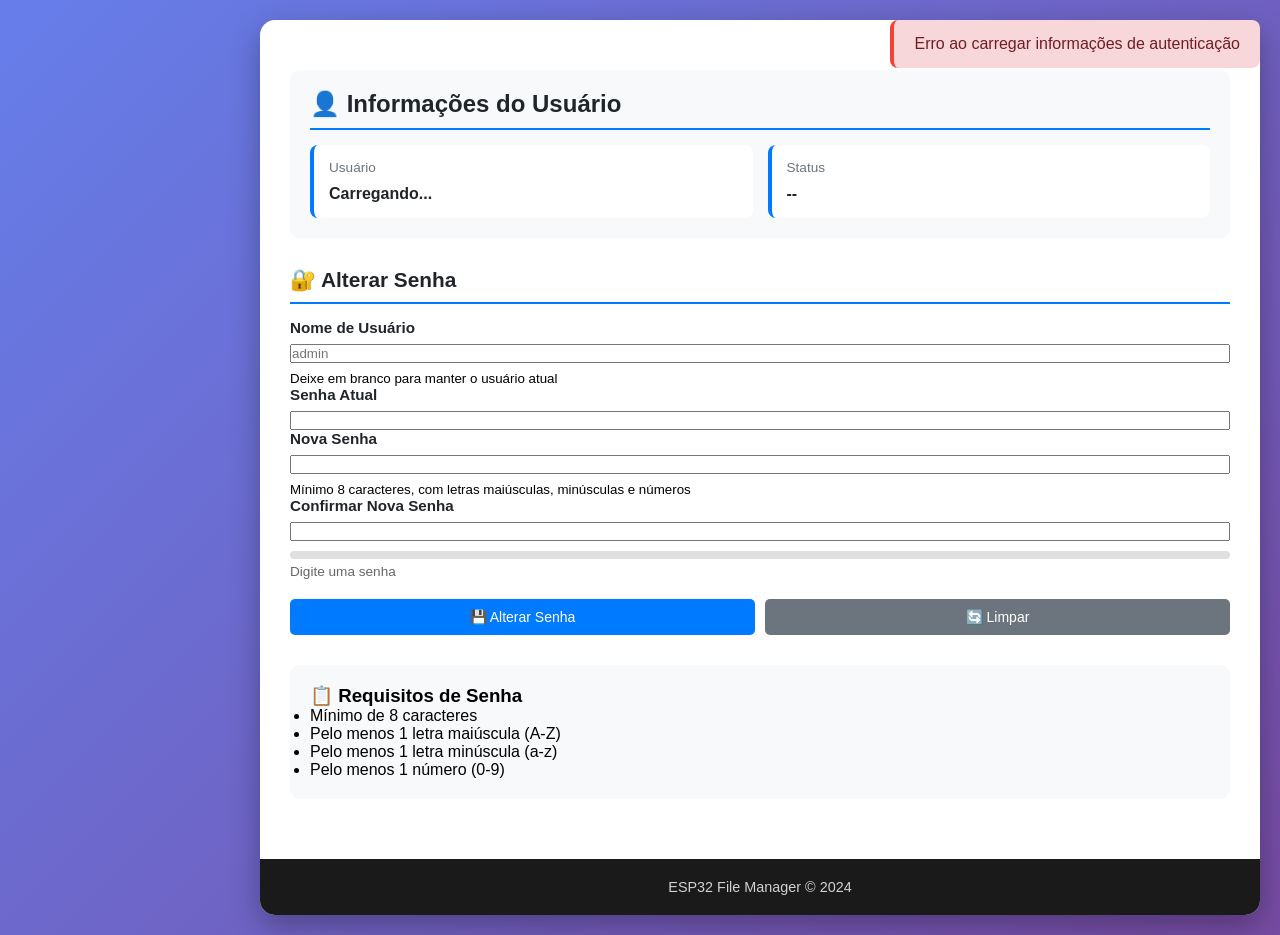
==== data/web/auth.html @ 89ac73bf "add auth_manager, raii_guards, compress_web_files script, update web files compression, remove SHT20" ====
<!DOCTYPE html>
<html lang="pt-BR">
<head>
    <meta charset="UTF-8">
    <meta name="viewport" content="width=device-width, initial-scale=1.0">
    <title>Autenticação - ESP32</title>
    <link rel="stylesheet" href="unified.css">
</head>
<body>
    <div class="container">
        <div id="header-placeholder"></div>

        <main>
            <!-- Alert for first login -->
            <div id="first-login-alert" class="alert alert-warning" style="display: none;">
                <strong>⚠️ Primeiro Acesso Detectado!</strong>
                <p>Por segurança, você deve alterar a senha padrão antes de continuar usando o sistema.</p>
            </div>

            <!-- Current User Info -->
            <section class="info-section">
                <h2>👤 Informações do Usuário</h2>
                <div class="info-grid">
                    <div class="info-item">
                        <span class="info-label">Usuário</span>
                        <span class="info-value" id="current-username">Carregando...</span>
                    </div>
                    <div class="info-item">
                        <span class="info-label">Status</span>
                        <span class="info-value" id="auth-status">--</span>
                    </div>
                </div>
            </section>

            <!-- Change Password Section -->
            <section>
                <h2>🔐 Alterar Senha</h2>
                <form id="change-password-form" onsubmit="changePassword(event)">
                    <div class="form-group">
                        <label for="username">Nome de Usuário</label>
                        <input type="text" id="username" name="username" placeholder="admin" required>
                        <small>Deixe em branco para manter o usuário atual</small>
                    </div>

                    <div class="form-group">
                        <label for="current-password">Senha Atual</label>
                        <input type="password" id="current-password" name="current_password" required>
                    </div>

                    <div class="form-group">
                        <label for="new-password">Nova Senha</label>
                        <input type="password" id="new-password" name="new_password" required>
                        <small>Mínimo 8 caracteres, com letras maiúsculas, minúsculas e números</small>
                    </div>

                    <div class="form-group">
                        <label for="confirm-password">Confirmar Nova Senha</label>
                        <input type="password" id="confirm-password" name="confirm_password" required>
                    </div>

                    <div class="password-strength">
                        <div class="password-strength-bar">
                            <div id="strength-bar" class="strength-level"></div>
                        </div>
                        <small id="strength-text">Digite uma senha</small>
                    </div>

                    <div class="form-actions">
                        <button type="submit" class="btn btn-primary">💾 Alterar Senha</button>
                        <button type="button" class="btn btn-secondary" onclick="resetForm()">🔄 Limpar</button>
                    </div>
                </form>
            </section>

            <!-- Password Requirements -->
            <section class="info-section">
                <h3>📋 Requisitos de Senha</h3>
                <ul>
                    <li>Mínimo de 8 caracteres</li>
                    <li>Pelo menos 1 letra maiúscula (A-Z)</li>
                    <li>Pelo menos 1 letra minúscula (a-z)</li>
                    <li>Pelo menos 1 número (0-9)</li>
                </ul>
            </section>
        </main>

        <footer>
            <p>ESP32 File Manager &copy; 2024</p>
        </footer>
    </div>

    <script src="header.js"></script>
    <script src="auth.js"></script>
    <script src="app.js"></script>
</body>
</html>
---- data/web/unified.css ----
:root{--primary:#007bff;--primary-dark:#0056b3;--success:#28a745;--danger:#dc3545;--warning:#ffc107;--dark-bg:#1a1a1a;--light-bg:#f8f9fa;--border:#dee2e6;--text-dark:#212529;--text-light:#6c757d;--shadow:0 2px 8px rgba(0,0,0,.1)}*{margin:0;padding:0;box-sizing:border-box}body{font-family:'Segoe UI',Tahoma,Geneva,Verdana,sans-serif;background:linear-gradient(135deg,#667eea 0%,#764ba2 100%);min-height:100vh;padding:20px}.container{max-width:1200px;margin:0 auto;background:#fff;border-radius:15px;box-shadow:0 10px 30px rgba(0,0,0,.3);overflow:hidden}header{background:linear-gradient(135deg,var(--primary),var(--primary-dark));color:#fff;padding:20px 30px;display:flex;justify-content:space-between;align-items:center}header h1,h1{font-size:1.8em;margin:0}h2{color:var(--text-dark);margin-bottom:15px;font-size:1.3em;border-bottom:2px solid var(--primary);padding-bottom:10px}.header-right,.header-nav{display:flex;gap:15px;align-items:center}.status-bar,.status-indicator{display:flex;align-items:center;gap:10px;background:rgba(255,255,255,.1);padding:8px 15px;border-radius:20px;font-size:.9em}.status-item{display:flex;align-items:center;gap:8px}.status-dot{width:10px;height:10px;border-radius:50%;background:var(--danger);animation:pulse 2s infinite}.status-dot.connected,.status-dot.healthy{background:var(--success);animation:none}.status-dot.degraded{background:var(--warning)}.status-dot.uploading{background:var(--warning);animation:pulse 1.5s infinite}@keyframes pulse{0%,100%{opacity:1}50%{opacity:.5}}.filemanager-btn,.back-btn,.nav-btn{background:rgba(255,255,255,.2);color:#fff;border:2px solid #fff;padding:10px 20px;border-radius:5px;cursor:pointer;text-decoration:none;transition:all .3s;white-space:nowrap;font-size:14px;font-weight:500}.filemanager-btn:hover,.back-btn:hover,.nav-btn:hover{background:#fff;color:var(--primary)}main{padding:30px}section{margin-bottom:30px}.toolbar{background:var(--light-bg);padding:20px 30px;border-bottom:1px solid var(--border);display:flex;gap:10px;flex-wrap:wrap}.btn{padding:10px 20px;border:none;border-radius:5px;cursor:pointer;font-size:14px;transition:all .3s;display:inline-block;text-decoration:none;color:#fff}.btn-primary{background:var(--primary)}.btn-primary:hover{background:var(--primary-dark)}.btn-danger{background:var(--danger)}.btn-danger:hover{background:#c82333}.btn-success{background:var(--success)}.btn-success:hover{background:#218838}.btn-secondary{background:#6c757d;color:#fff}.btn-secondary:hover{background:#5a6268}.btn-warning{background:var(--warning);color:var(--text-dark)}.path{background:#fff;padding:15px;margin:20px 30px;border-radius:5px;border:1px solid var(--border);font-family:monospace}.file-list{padding:0 30px 30px;list-style:none}.file-item{display:flex;align-items:center;padding:15px;border-bottom:1px solid var(--border);cursor:pointer;transition:background .2s}.file-item:hover{background:var(--light-bg)}.file-icon{font-size:24px;margin-right:15px;width:30px}.file-info{flex:1}.file-name{font-weight:500;color:var(--text-dark)}.file-size{font-size:12px;color:var(--text-light)}.file-actions{display:flex;gap:10px}.action-btn{padding:5px 10px;border:none;border-radius:3px;cursor:pointer;font-size:12px}.upload-zone{margin:20px 30px;padding:40px;border:2px dashed var(--primary);border-radius:10px;text-align:center;background:var(--light-bg);cursor:pointer;transition:all .3s}.upload-zone:hover{background:#e9ecef;border-color:var(--primary-dark)}.upload-zone.dragging,.upload-zone.drag-over{background:#cfe2ff;border-color:var(--primary)}.upload-zone.uploading{border-color:var(--warning);background:#fff3e0;cursor:not-allowed;opacity:.7}.upload-icon{font-size:4em;margin-bottom:20px;opacity:.7}.upload-text{font-size:1.2em;color:var(--text-dark);margin-bottom:10px;font-weight:500}.upload-hint{font-size:.9em;color:var(--text-light)}#fileInput{display:none}.progress{height:20px;background:#e9ecef;border-radius:10px;overflow:hidden;margin:20px 30px;display:none}.progress-bar{width:100%;height:100%;background:linear-gradient(90deg,var(--primary),var(--primary-dark));transition:width .3s;display:flex;align-items:center;justify-content:center;color:#fff;font-size:12px}.progress-section{margin-bottom:30px}.progress-container{background:#fff;border:1px solid var(--border);border-radius:12px;padding:30px;box-shadow:var(--shadow)}.progress-container h3{color:var(--text-dark);margin-bottom:20px;font-size:1.3em}.progress-fill{height:100%;background:linear-gradient(90deg,var(--primary),#4dabf7);border-radius:20px;transition:width .3s ease;position:relative}.progress-text{color:#fff;font-weight:bold;font-size:1em;position:absolute;left:50%;transform:translateX(-50%)}.status-message{text-align:center;font-size:1.1em;color:var(--text-dark);font-weight:500}.modal{display:none;position:fixed;z-index:1000;left:0;top:0;width:100%;height:100%;background-color:rgba(0,0,0,.5);align-items:center;justify-content:center}.modal-content{background-color:#fff;width:90%;max-width:900px;max-height:90vh;border-radius:10px;box-shadow:0 10px 30px rgba(0,0,0,.5);display:flex;flex-direction:column}.modal-header{background:linear-gradient(135deg,var(--success),#218838);color:#fff;padding:20px 30px;border-radius:10px 10px 0 0;display:flex;justify-content:space-between;align-items:center}.modal-header h2{margin:0;font-size:1.5em}.close-btn{font-size:28px;font-weight:bold;color:#fff;cursor:pointer;transition:color .3s;line-height:1}.close-btn:hover{color:#ddd}.modal-body{padding:20px 30px;flex:1;overflow:auto}#fileEditor{width:100%;min-height:400px;max-height:60vh;font-family:'Courier New',Courier,monospace;font-size:14px;padding:15px;border:1px solid var(--border);border-radius:5px;resize:vertical;line-height:1.5}#fileEditor:focus{outline:2px solid var(--success);border-color:var(--success)}.modal-footer{background:var(--light-bg);padding:15px 30px;border-radius:0 0 10px 10px;display:flex;justify-content:flex-end;gap:10px;border-top:1px solid var(--border)}.status-section{margin-bottom:20px}.status-card{background:linear-gradient(135deg,var(--primary),var(--primary-dark));color:#fff;padding:18px;border-radius:10px;display:flex;align-items:center;gap:15px;box-shadow:var(--shadow);position:relative}.status-card.healthy{background:linear-gradient(135deg,var(--success),#1e7e34)}.status-card.degraded{background:linear-gradient(135deg,var(--warning),#e0a800)}.status-icon{font-size:2.5em;opacity:.9}.status-info{flex:1}.status-info h2{color:#fff;border:none;margin:0 0 6px 0;padding:0;font-size:1.1em}.status-value{font-size:1.3em;font-weight:bold;margin-bottom:3px}.uptime{font-size:.9em;opacity:.9}.refresh-btn{cursor:pointer;padding:10px;background:rgba(255,255,255,.2);border-radius:50%;transition:all .3s;display:flex;align-items:center;justify-content:center}.refresh-btn:hover{background:rgba(255,255,255,.3);transform:rotate(180deg)}.refresh-icon{font-size:1.5em}.cards-grid{display:grid;grid-template-columns:repeat(auto-fit,minmax(220px,1fr));gap:12px}.metric-card{background:#fff;padding:15px;border-radius:8px;box-shadow:var(--shadow);border:1px solid var(--border)}.metric-card.wide{grid-column:span 2}.metric-card h3{color:var(--text-dark);font-size:.95em;margin-bottom:10px;font-weight:600}.metric-value{font-size:1.8em;font-weight:bold;color:var(--primary);margin-bottom:10px}.progress-fill.warning{background:linear-gradient(90deg,var(--warning),#e0a800)}.progress-fill.danger{background:linear-gradient(90deg,var(--danger),#c82333)}.metric-details{display:grid;grid-template-columns:repeat(auto-fit,minmax(100px,1fr));gap:8px;font-size:.8em;color:var(--text-light)}.metric-details strong{color:var(--text-dark);font-weight:600}.info-card{background:#fff;padding:12px;border-radius:8px;box-shadow:var(--shadow);border:1px solid var(--border);display:flex;align-items:center;gap:10px;transition:transform .2s}.info-card:hover{transform:translateY(-2px);box-shadow:0 4px 12px rgba(0,0,0,.15)}.info-icon{font-size:1.8em;opacity:.8}.info-content{flex:1;display:flex;flex-direction:column;gap:3px}.controls-section{margin-top:20px}.control-card{background:var(--light-bg);padding:15px;border-radius:8px;border:1px solid var(--border)}.toggle-container{display:flex;align-items:center;gap:15px}.toggle-label{font-weight:600;color:var(--text-dark);font-size:.95em}.toggle-info{color:var(--text-light);font-size:.85em}.toggle-switch{display:flex;align-items:center}.toggle-switch input[type="checkbox"]{display:none}.toggle-switch label{position:relative;display:inline-block;width:50px;height:26px;cursor:pointer}.slider{position:absolute;top:0;left:0;right:0;bottom:0;background:var(--border);border-radius:26px;transition:.3s}.slider::before{content:'';position:absolute;height:18px;width:18px;left:4px;bottom:4px;background:#fff;border-radius:50%;transition:.3s}input:checked+label .slider{background:var(--success)}input:checked+label .slider::before{transform:translateX(24px)}.warning-section{margin-bottom:30px}.warning-card{background:#fff3cd;border:2px solid var(--warning);border-radius:10px;padding:20px;display:flex;gap:20px;align-items:flex-start}.warning-icon{font-size:3em;line-height:1}.warning-content h3{color:var(--text-dark);margin-bottom:10px;font-size:1.2em}.warning-content p{color:var(--text-dark);margin-bottom:10px}.warning-content ul{margin-left:20px;color:var(--text-dark)}.warning-content li{margin-bottom:5px}.error-section{margin-bottom:30px}.error-banner{display:flex;align-items:center;gap:15px;padding:20px;border-radius:10px;position:relative;animation:slideIn .3s}.error-banner.critical{background:#f8d7da;border:2px solid var(--danger);color:#721c24}.error-banner.warning{background:#fff3cd;border:2px solid var(--warning);color:#856404}@keyframes slideIn{from{opacity:0;transform:translateY(-20px)}to{opacity:1;transform:translateY(0)}}.error-icon{font-size:2em}.error-message{flex:1;font-size:1em;font-weight:500}.error-close{background:none;border:none;font-size:2em;cursor:pointer;color:inherit;opacity:.6;transition:opacity .2s;padding:0 10px}.error-close:hover{opacity:1}.success-section{margin-bottom:30px}.success-card{background:linear-gradient(135deg,var(--success),#1e7e34);color:#fff;border-radius:12px;padding:30px;display:flex;gap:25px;align-items:center;box-shadow:var(--shadow)}.success-icon{font-size:4em}.success-content h3{color:#fff;margin-bottom:10px;font-size:1.5em}.success-content p{color:#fff;margin-bottom:10px;font-size:1.1em}.reconnect-info{font-size:1em;opacity:.9}.info-section{background:var(--light-bg);padding:20px;border-radius:10px;margin-top:20px}.info-section h2{color:var(--text-dark);margin-bottom:15px;font-size:1.5em}.info-grid{display:grid;grid-template-columns:repeat(auto-fit,minmax(150px,1fr));gap:15px}.info-item{background:#fff;padding:15px;border-radius:8px;border-left:4px solid var(--primary);display:flex;flex-direction:column;gap:5px}.info-label{display:block;font-size:.85em;color:var(--text-light);margin-bottom:5px;font-weight:500}.info-value{display:block;font-size:1em;color:var(--text-dark);font-weight:600}footer{background:var(--dark-bg);color:#fff;text-align:center;padding:20px;font-size:.9em}footer p{opacity:.8}#last-update{font-weight:600;color:var(--warning)}.welcome-section{margin-bottom:30px}.welcome-card{background:linear-gradient(135deg,#f5f7fa 0%,#c3cfe2 100%);padding:30px;border-radius:10px;text-align:center}.welcome-card h2{color:var(--text-dark);margin-bottom:10px}.welcome-card p{color:var(--text-light);margin-bottom:25px}.features-grid{display:grid;grid-template-columns:repeat(auto-fit,minmax(250px,1fr));gap:20px;margin-top:25px}.feature-card{background:#fff;padding:25px;border-radius:10px;box-shadow:0 4px 6px rgba(0,0,0,.1);transition:all .3s;text-align:center}.feature-card:hover{transform:translateY(-5px);box-shadow:0 8px 15px rgba(0,0,0,.2)}.feature-icon{font-size:3em;margin-bottom:15px}.feature-card h3{color:var(--text-dark);margin-bottom:10px;font-size:1.2em}.feature-card p{color:var(--text-light);font-size:.9em;margin-bottom:15px}.feature-link{display:inline-block;color:var(--primary);text-decoration:none;font-weight:600;transition:all .3s}.feature-link:hover{color:var(--primary-dark);transform:translateX(5px)}.networks-list{margin-top:20px}.networks-grid{display:grid;grid-template-columns:repeat(auto-fill,minmax(300px,1fr));gap:15px}.network-card{background:#fff;border:2px solid var(--border);border-radius:8px;padding:15px;cursor:pointer;transition:all .3s}.network-card:hover{border-color:var(--primary);transform:translateY(-2px);box-shadow:0 4px 12px rgba(0,0,0,.15)}.network-header{display:flex;justify-content:space-between;align-items:center;margin-bottom:10px}.network-name{display:flex;align-items:center;gap:8px;font-size:1.1em}.network-icon{font-size:1.2em}.network-signal{display:flex;align-items:center;gap:5px;font-size:.9em}.network-signal.excellent{color:var(--success)}.network-signal.good{color:#28a745}.network-signal.fair{color:var(--warning)}.network-signal.weak{color:var(--danger)}.signal-icon{font-size:1.2em}.signal-text{font-weight:600}.network-details{display:flex;gap:15px;font-size:.85em;color:var(--text-light);padding-top:8px;border-top:1px solid var(--border)}.network-detail{display:flex;align-items:center}.wifi-connect-form{display:flex;flex-direction:column;gap:20px}.form-group{display:flex;flex-direction:column;gap:8px}.form-group label{font-weight:600;color:var(--text-dark);font-size:.95em}.form-input{padding:10px 12px;border:1px solid var(--border);border-radius:5px;font-size:1em;font-family:inherit}.form-input:focus{outline:2px solid var(--primary);border-color:var(--primary)}.form-input:read-only{background:var(--light-bg);cursor:not-allowed}.password-input-group{display:flex;gap:8px}.password-input-group .form-input{flex:1}.btn-toggle-password{background:var(--light-bg);border:1px solid var(--border);border-radius:5px;padding:10px 15px;cursor:pointer;font-size:1.2em;transition:all .3s}.btn-toggle-password:hover{background:var(--border)}.info-box{background:#e3f2fd;border:1px solid #2196f3;border-radius:5px;padding:15px}.info-box p{margin-bottom:8px;color:var(--text-dark);font-weight:600}.info-box ul{margin-left:20px;color:var(--text-dark)}.info-box li{margin-bottom:5px}/* Sidebar Styles */
.sidebar {
    position: fixed;
    left: 0;
    top: 0;
    height: 100vh;
    width: 260px;
    background: linear-gradient(180deg, #2c3e50 0%, #34495e 100%);
    box-shadow: 2px 0 10px rgba(0, 0, 0, 0.3);
    z-index: 1000;
    transition: transform 0.3s ease;
    overflow-y: auto;
}

.sidebar-header {
    background: rgba(0, 0, 0, 0.2);
    padding: 20px;
    display: flex;
    justify-content: space-between;
    align-items: center;
    border-bottom: 1px solid rgba(255, 255, 255, 0.1);
}

.sidebar-header h2 {
    color: #fff;
    font-size: 1.4em;
    margin: 0;
    border: none;
    padding: 0;
}

.sidebar-close {
    display: none;
    background: transparent;
    border: none;
    color: #fff;
    font-size: 2em;
    cursor: pointer;
    line-height: 1;
    padding: 0;
    width: 30px;
    height: 30px;
    transition: transform 0.2s;
}

.sidebar-close:hover {
    transform: rotate(90deg);
}

.sidebar-menu {
    list-style: none;
    padding: 10px 0;
    margin: 0;
}

.sidebar-menu li {
    margin: 0;
}

.sidebar-link {
    display: flex;
    align-items: center;
    gap: 15px;
    padding: 15px 20px;
    color: #ecf0f1;
    text-decoration: none;
    transition: all 0.3s;
    border-left: 4px solid transparent;
}

.sidebar-link:hover {
    background: rgba(255, 255, 255, 0.1);
    border-left-color: var(--primary);
    padding-left: 25px;
}

.sidebar-link.active {
    background: rgba(0, 123, 255, 0.2);
    border-left-color: var(--primary);
    font-weight: 600;
}

.link-icon {
    font-size: 1.5em;
    width: 30px;
    text-align: center;
}

.link-text {
    font-size: 1em;
}

.sidebar-toggle {
    display: none;
    background: transparent;
    border: none;
    color: #fff;
    font-size: 1.8em;
    cursor: pointer;
    padding: 5px 10px;
    line-height: 1;
    transition: transform 0.2s;
}

.sidebar-toggle:hover {
    transform: scale(1.1);
}

.sidebar-overlay {
    display: none;
    position: fixed;
    top: 0;
    left: 0;
    width: 100%;
    height: 100%;
    background: rgba(0, 0, 0, 0.5);
    z-index: 999;
}

/* Adjust container for sidebar */
body {
    padding-left: 260px;
}

.container {
    margin-left: 0;
}

/* Mobile Responsive */
@media (max-width: 768px) {
    body {
        padding: 10px;
        padding-left: 10px;
    }

    .container {
        border-radius: 0;
    }

    .sidebar {
        transform: translateX(-100%);
    }

    .sidebar.open {
        transform: translateX(0);
    }

    .sidebar-overlay.show {
        display: block;
    }

    .sidebar-toggle {
        display: block;
    }

    .sidebar-close {
        display: block;
    }

    header {
        flex-direction: row;
        gap: 15px;
        align-items: center;
    }

    header h1, h1 {
        font-size: 1.5em;
        flex: 1;
    }

    .header-right, .header-nav {
        width: auto;
        justify-content: flex-end;
    }

    .filemanager-btn, .back-btn, .nav-btn {
        padding: 8px 12px;
        font-size: 12px;
    }

    main {
        padding: 15px;
    }

    .status-card {
        flex-direction: column;
        text-align: center;
    }

    .status-icon {
        font-size: 3em;
    }

    .cards-grid {
        grid-template-columns: 1fr;
    }

    .metric-card.wide {
        grid-column: span 1;
    }

    .metric-value {
        font-size: 2em;
    }

    .toggle-container {
        flex-direction: column;
        align-items: flex-start;
        gap: 15px;
    }

    .features-grid, .info-grid {
        grid-template-columns: 1fr;
    }

    .upload-zone {
        padding: 40px 20px;
    }

    .upload-icon {
        font-size: 3em;
    }

    .upload-text {
        font-size: 1em;
    }

    .warning-card, .success-card {
        flex-direction: column;
        gap: 15px;
    }

    .warning-icon {
        font-size: 2.5em;
    }

    .success-icon {
        font-size: 3em;
    }

    .progress-bar {
        height: 35px;
    }

    .networks-grid {
        grid-template-columns: 1fr;
    }
}

/* Authentication Page Styles */
.alert {
    padding: 15px 20px;
    margin-bottom: 20px;
    border-radius: 8px;
    border-left: 4px solid;
}

.alert-warning {
    background-color: #fff3cd;
    border-left-color: #ff9800;
    color: #856404;
}

.alert-success {
    background-color: #d4edda;
    border-left-color: #4caf50;
    color: #155724;
}

.alert-error {
    background-color: #f8d7da;
    border-left-color: #f44336;
    color: #721c24;
}

.password-strength {
    margin-top: 10px;
}

.password-strength-bar {
    width: 100%;
    height: 8px;
    background-color: #e0e0e0;
    border-radius: 4px;
    overflow: hidden;
    margin-bottom: 5px;
}

.strength-level {
    height: 100%;
    transition: width 0.3s ease, background-color 0.3s ease;
    border-radius: 4px;
}

.strength-level.weak {
    background-color: #f44336;
}

.strength-level.medium {
    background-color: #ff9800;
}

.strength-level.good {
    background-color: #2196f3;
}

.strength-level.strong {
    background-color: #4caf50;
}

#strength-text {
    display: block;
    font-size: 0.85em;
    color: #666;
    margin-top: 5px;
}

.form-actions {
    display: flex;
    gap: 10px;
    margin-top: 20px;
}

.form-actions button {
    flex: 1;
}

@keyframes slideIn {
    from {
        transform: translateX(100%);
        opacity: 0;
    }
    to {
        transform: translateX(0);
        opacity: 1;
    }
}

@keyframes slideOut {
    from {
        transform: translateX(0);
        opacity: 1;
    }
    to {
        transform: translateX(100%);
        opacity: 0;
    }
}
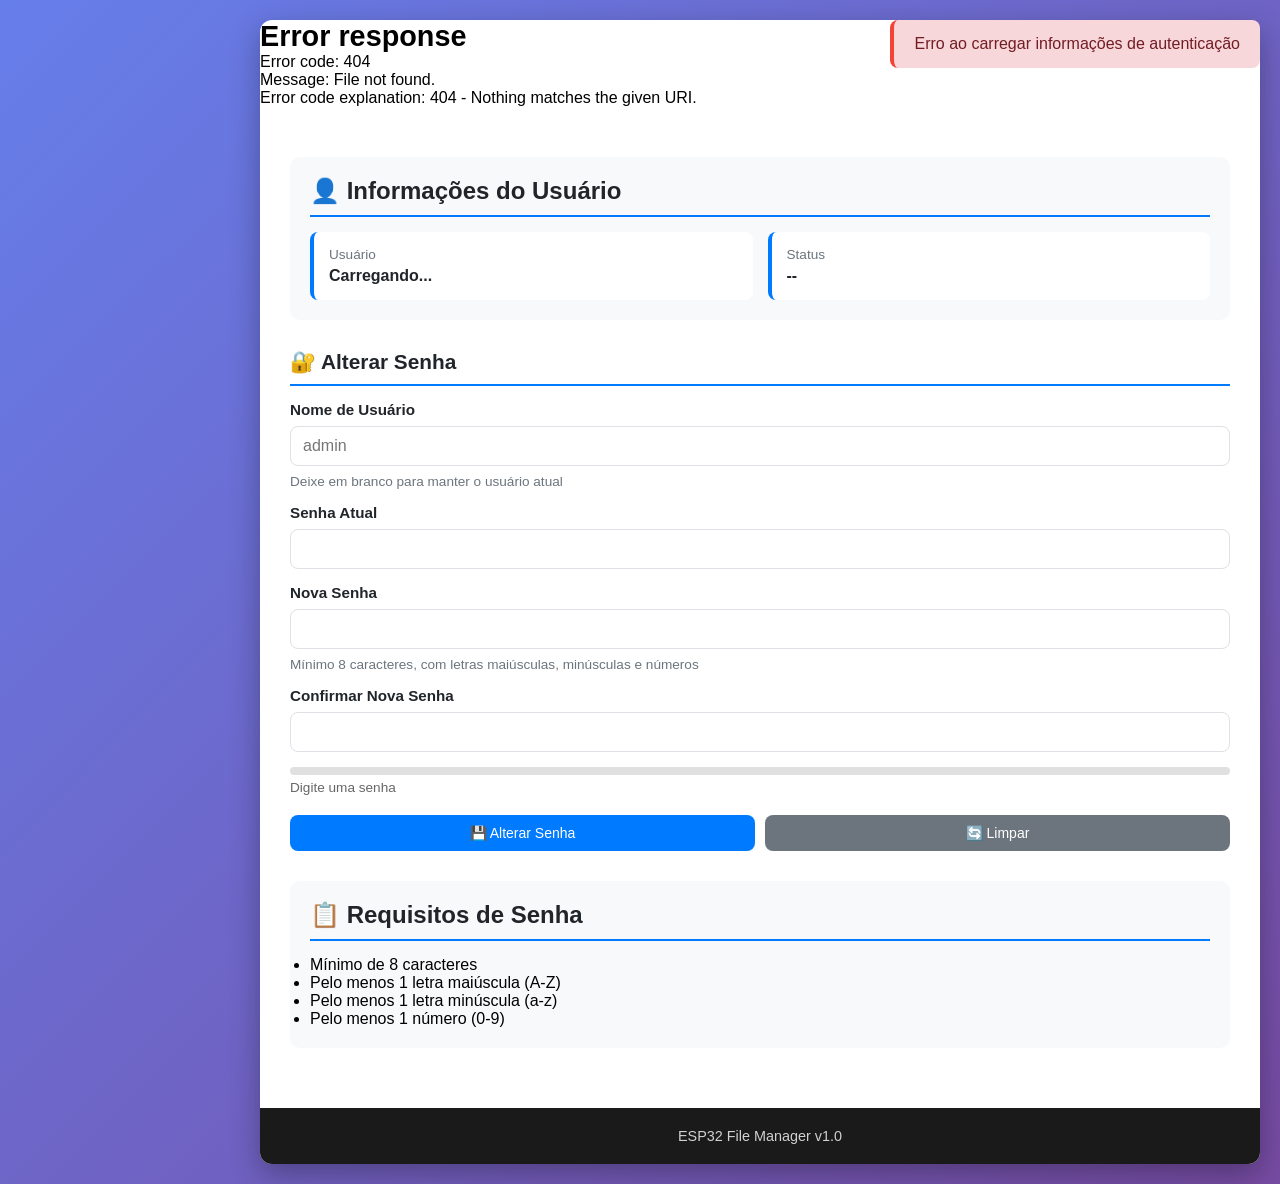
==== commit 06203795: "refatorado estilo da interface web" ====
--- a/data/web/auth.html
+++ b/data/web/auth.html
@@ -74,7 +74,7 @@
 
             <!-- Password Requirements -->
             <section class="info-section">
-                <h3>📋 Requisitos de Senha</h3>
+                <h2>📋 Requisitos de Senha</h2>
                 <ul>
                     <li>Mínimo de 8 caracteres</li>
                     <li>Pelo menos 1 letra maiúscula (A-Z)</li>
@@ -84,13 +84,14 @@
             </section>
         </main>
 
-        <footer>
-            <p>ESP32 File Manager &copy; 2024</p>
-        </footer>
+        <div id="footer-placeholder"></div>
     </div>
 
     <script src="header.js"></script>
+    <script>
+        loadHeader('🔐 Autenticação');
+    </script>
     <script src="auth.js"></script>
-    <script src="app.js"></script>
+    <script src="footer.js"></script>
 </body>
 </html>
--- a/data/web/unified.css
+++ b/data/web/unified.css
@@ -1,4 +1,144 @@
-:root{--primary:#007bff;--primary-dark:#0056b3;--success:#28a745;--danger:#dc3545;--warning:#ffc107;--dark-bg:#1a1a1a;--light-bg:#f8f9fa;--border:#dee2e6;--text-dark:#212529;--text-light:#6c757d;--shadow:0 2px 8px rgba(0,0,0,.1)}*{margin:0;padding:0;box-sizing:border-box}body{font-family:'Segoe UI',Tahoma,Geneva,Verdana,sans-serif;background:linear-gradient(135deg,#667eea 0%,#764ba2 100%);min-height:100vh;padding:20px}.container{max-width:1200px;margin:0 auto;background:#fff;border-radius:15px;box-shadow:0 10px 30px rgba(0,0,0,.3);overflow:hidden}header{background:linear-gradient(135deg,var(--primary),var(--primary-dark));color:#fff;padding:20px 30px;display:flex;justify-content:space-between;align-items:center}header h1,h1{font-size:1.8em;margin:0}h2{color:var(--text-dark);margin-bottom:15px;font-size:1.3em;border-bottom:2px solid var(--primary);padding-bottom:10px}.header-right,.header-nav{display:flex;gap:15px;align-items:center}.status-bar,.status-indicator{display:flex;align-items:center;gap:10px;background:rgba(255,255,255,.1);padding:8px 15px;border-radius:20px;font-size:.9em}.status-item{display:flex;align-items:center;gap:8px}.status-dot{width:10px;height:10px;border-radius:50%;background:var(--danger);animation:pulse 2s infinite}.status-dot.connected,.status-dot.healthy{background:var(--success);animation:none}.status-dot.degraded{background:var(--warning)}.status-dot.uploading{background:var(--warning);animation:pulse 1.5s infinite}@keyframes pulse{0%,100%{opacity:1}50%{opacity:.5}}.filemanager-btn,.back-btn,.nav-btn{background:rgba(255,255,255,.2);color:#fff;border:2px solid #fff;padding:10px 20px;border-radius:5px;cursor:pointer;text-decoration:none;transition:all .3s;white-space:nowrap;font-size:14px;font-weight:500}.filemanager-btn:hover,.back-btn:hover,.nav-btn:hover{background:#fff;color:var(--primary)}main{padding:30px}section{margin-bottom:30px}.toolbar{background:var(--light-bg);padding:20px 30px;border-bottom:1px solid var(--border);display:flex;gap:10px;flex-wrap:wrap}.btn{padding:10px 20px;border:none;border-radius:5px;cursor:pointer;font-size:14px;transition:all .3s;display:inline-block;text-decoration:none;color:#fff}.btn-primary{background:var(--primary)}.btn-primary:hover{background:var(--primary-dark)}.btn-danger{background:var(--danger)}.btn-danger:hover{background:#c82333}.btn-success{background:var(--success)}.btn-success:hover{background:#218838}.btn-secondary{background:#6c757d;color:#fff}.btn-secondary:hover{background:#5a6268}.btn-warning{background:var(--warning);color:var(--text-dark)}.path{background:#fff;padding:15px;margin:20px 30px;border-radius:5px;border:1px solid var(--border);font-family:monospace}.file-list{padding:0 30px 30px;list-style:none}.file-item{display:flex;align-items:center;padding:15px;border-bottom:1px solid var(--border);cursor:pointer;transition:background .2s}.file-item:hover{background:var(--light-bg)}.file-icon{font-size:24px;margin-right:15px;width:30px}.file-info{flex:1}.file-name{font-weight:500;color:var(--text-dark)}.file-size{font-size:12px;color:var(--text-light)}.file-actions{display:flex;gap:10px}.action-btn{padding:5px 10px;border:none;border-radius:3px;cursor:pointer;font-size:12px}.upload-zone{margin:20px 30px;padding:40px;border:2px dashed var(--primary);border-radius:10px;text-align:center;background:var(--light-bg);cursor:pointer;transition:all .3s}.upload-zone:hover{background:#e9ecef;border-color:var(--primary-dark)}.upload-zone.dragging,.upload-zone.drag-over{background:#cfe2ff;border-color:var(--primary)}.upload-zone.uploading{border-color:var(--warning);background:#fff3e0;cursor:not-allowed;opacity:.7}.upload-icon{font-size:4em;margin-bottom:20px;opacity:.7}.upload-text{font-size:1.2em;color:var(--text-dark);margin-bottom:10px;font-weight:500}.upload-hint{font-size:.9em;color:var(--text-light)}#fileInput{display:none}.progress{height:20px;background:#e9ecef;border-radius:10px;overflow:hidden;margin:20px 30px;display:none}.progress-bar{width:100%;height:100%;background:linear-gradient(90deg,var(--primary),var(--primary-dark));transition:width .3s;display:flex;align-items:center;justify-content:center;color:#fff;font-size:12px}.progress-section{margin-bottom:30px}.progress-container{background:#fff;border:1px solid var(--border);border-radius:12px;padding:30px;box-shadow:var(--shadow)}.progress-container h3{color:var(--text-dark);margin-bottom:20px;font-size:1.3em}.progress-fill{height:100%;background:linear-gradient(90deg,var(--primary),#4dabf7);border-radius:20px;transition:width .3s ease;position:relative}.progress-text{color:#fff;font-weight:bold;font-size:1em;position:absolute;left:50%;transform:translateX(-50%)}.status-message{text-align:center;font-size:1.1em;color:var(--text-dark);font-weight:500}.modal{display:none;position:fixed;z-index:1000;left:0;top:0;width:100%;height:100%;background-color:rgba(0,0,0,.5);align-items:center;justify-content:center}.modal-content{background-color:#fff;width:90%;max-width:900px;max-height:90vh;border-radius:10px;box-shadow:0 10px 30px rgba(0,0,0,.5);display:flex;flex-direction:column}.modal-header{background:linear-gradient(135deg,var(--success),#218838);color:#fff;padding:20px 30px;border-radius:10px 10px 0 0;display:flex;justify-content:space-between;align-items:center}.modal-header h2{margin:0;font-size:1.5em}.close-btn{font-size:28px;font-weight:bold;color:#fff;cursor:pointer;transition:color .3s;line-height:1}.close-btn:hover{color:#ddd}.modal-body{padding:20px 30px;flex:1;overflow:auto}#fileEditor{width:100%;min-height:400px;max-height:60vh;font-family:'Courier New',Courier,monospace;font-size:14px;padding:15px;border:1px solid var(--border);border-radius:5px;resize:vertical;line-height:1.5}#fileEditor:focus{outline:2px solid var(--success);border-color:var(--success)}.modal-footer{background:var(--light-bg);padding:15px 30px;border-radius:0 0 10px 10px;display:flex;justify-content:flex-end;gap:10px;border-top:1px solid var(--border)}.status-section{margin-bottom:20px}.status-card{background:linear-gradient(135deg,var(--primary),var(--primary-dark));color:#fff;padding:18px;border-radius:10px;display:flex;align-items:center;gap:15px;box-shadow:var(--shadow);position:relative}.status-card.healthy{background:linear-gradient(135deg,var(--success),#1e7e34)}.status-card.degraded{background:linear-gradient(135deg,var(--warning),#e0a800)}.status-icon{font-size:2.5em;opacity:.9}.status-info{flex:1}.status-info h2{color:#fff;border:none;margin:0 0 6px 0;padding:0;font-size:1.1em}.status-value{font-size:1.3em;font-weight:bold;margin-bottom:3px}.uptime{font-size:.9em;opacity:.9}.refresh-btn{cursor:pointer;padding:10px;background:rgba(255,255,255,.2);border-radius:50%;transition:all .3s;display:flex;align-items:center;justify-content:center}.refresh-btn:hover{background:rgba(255,255,255,.3);transform:rotate(180deg)}.refresh-icon{font-size:1.5em}.cards-grid{display:grid;grid-template-columns:repeat(auto-fit,minmax(220px,1fr));gap:12px}.metric-card{background:#fff;padding:15px;border-radius:8px;box-shadow:var(--shadow);border:1px solid var(--border)}.metric-card.wide{grid-column:span 2}.metric-card h3{color:var(--text-dark);font-size:.95em;margin-bottom:10px;font-weight:600}.metric-value{font-size:1.8em;font-weight:bold;color:var(--primary);margin-bottom:10px}.progress-fill.warning{background:linear-gradient(90deg,var(--warning),#e0a800)}.progress-fill.danger{background:linear-gradient(90deg,var(--danger),#c82333)}.metric-details{display:grid;grid-template-columns:repeat(auto-fit,minmax(100px,1fr));gap:8px;font-size:.8em;color:var(--text-light)}.metric-details strong{color:var(--text-dark);font-weight:600}.info-card{background:#fff;padding:12px;border-radius:8px;box-shadow:var(--shadow);border:1px solid var(--border);display:flex;align-items:center;gap:10px;transition:transform .2s}.info-card:hover{transform:translateY(-2px);box-shadow:0 4px 12px rgba(0,0,0,.15)}.info-icon{font-size:1.8em;opacity:.8}.info-content{flex:1;display:flex;flex-direction:column;gap:3px}.controls-section{margin-top:20px}.control-card{background:var(--light-bg);padding:15px;border-radius:8px;border:1px solid var(--border)}.toggle-container{display:flex;align-items:center;gap:15px}.toggle-label{font-weight:600;color:var(--text-dark);font-size:.95em}.toggle-info{color:var(--text-light);font-size:.85em}.toggle-switch{display:flex;align-items:center}.toggle-switch input[type="checkbox"]{display:none}.toggle-switch label{position:relative;display:inline-block;width:50px;height:26px;cursor:pointer}.slider{position:absolute;top:0;left:0;right:0;bottom:0;background:var(--border);border-radius:26px;transition:.3s}.slider::before{content:'';position:absolute;height:18px;width:18px;left:4px;bottom:4px;background:#fff;border-radius:50%;transition:.3s}input:checked+label .slider{background:var(--success)}input:checked+label .slider::before{transform:translateX(24px)}.warning-section{margin-bottom:30px}.warning-card{background:#fff3cd;border:2px solid var(--warning);border-radius:10px;padding:20px;display:flex;gap:20px;align-items:flex-start}.warning-icon{font-size:3em;line-height:1}.warning-content h3{color:var(--text-dark);margin-bottom:10px;font-size:1.2em}.warning-content p{color:var(--text-dark);margin-bottom:10px}.warning-content ul{margin-left:20px;color:var(--text-dark)}.warning-content li{margin-bottom:5px}.error-section{margin-bottom:30px}.error-banner{display:flex;align-items:center;gap:15px;padding:20px;border-radius:10px;position:relative;animation:slideIn .3s}.error-banner.critical{background:#f8d7da;border:2px solid var(--danger);color:#721c24}.error-banner.warning{background:#fff3cd;border:2px solid var(--warning);color:#856404}@keyframes slideIn{from{opacity:0;transform:translateY(-20px)}to{opacity:1;transform:translateY(0)}}.error-icon{font-size:2em}.error-message{flex:1;font-size:1em;font-weight:500}.error-close{background:none;border:none;font-size:2em;cursor:pointer;color:inherit;opacity:.6;transition:opacity .2s;padding:0 10px}.error-close:hover{opacity:1}.success-section{margin-bottom:30px}.success-card{background:linear-gradient(135deg,var(--success),#1e7e34);color:#fff;border-radius:12px;padding:30px;display:flex;gap:25px;align-items:center;box-shadow:var(--shadow)}.success-icon{font-size:4em}.success-content h3{color:#fff;margin-bottom:10px;font-size:1.5em}.success-content p{color:#fff;margin-bottom:10px;font-size:1.1em}.reconnect-info{font-size:1em;opacity:.9}.info-section{background:var(--light-bg);padding:20px;border-radius:10px;margin-top:20px}.info-section h2{color:var(--text-dark);margin-bottom:15px;font-size:1.5em}.info-grid{display:grid;grid-template-columns:repeat(auto-fit,minmax(150px,1fr));gap:15px}.info-item{background:#fff;padding:15px;border-radius:8px;border-left:4px solid var(--primary);display:flex;flex-direction:column;gap:5px}.info-label{display:block;font-size:.85em;color:var(--text-light);margin-bottom:5px;font-weight:500}.info-value{display:block;font-size:1em;color:var(--text-dark);font-weight:600}footer{background:var(--dark-bg);color:#fff;text-align:center;padding:20px;font-size:.9em}footer p{opacity:.8}#last-update{font-weight:600;color:var(--warning)}.welcome-section{margin-bottom:30px}.welcome-card{background:linear-gradient(135deg,#f5f7fa 0%,#c3cfe2 100%);padding:30px;border-radius:10px;text-align:center}.welcome-card h2{color:var(--text-dark);margin-bottom:10px}.welcome-card p{color:var(--text-light);margin-bottom:25px}.features-grid{display:grid;grid-template-columns:repeat(auto-fit,minmax(250px,1fr));gap:20px;margin-top:25px}.feature-card{background:#fff;padding:25px;border-radius:10px;box-shadow:0 4px 6px rgba(0,0,0,.1);transition:all .3s;text-align:center}.feature-card:hover{transform:translateY(-5px);box-shadow:0 8px 15px rgba(0,0,0,.2)}.feature-icon{font-size:3em;margin-bottom:15px}.feature-card h3{color:var(--text-dark);margin-bottom:10px;font-size:1.2em}.feature-card p{color:var(--text-light);font-size:.9em;margin-bottom:15px}.feature-link{display:inline-block;color:var(--primary);text-decoration:none;font-weight:600;transition:all .3s}.feature-link:hover{color:var(--primary-dark);transform:translateX(5px)}.networks-list{margin-top:20px}.networks-grid{display:grid;grid-template-columns:repeat(auto-fill,minmax(300px,1fr));gap:15px}.network-card{background:#fff;border:2px solid var(--border);border-radius:8px;padding:15px;cursor:pointer;transition:all .3s}.network-card:hover{border-color:var(--primary);transform:translateY(-2px);box-shadow:0 4px 12px rgba(0,0,0,.15)}.network-header{display:flex;justify-content:space-between;align-items:center;margin-bottom:10px}.network-name{display:flex;align-items:center;gap:8px;font-size:1.1em}.network-icon{font-size:1.2em}.network-signal{display:flex;align-items:center;gap:5px;font-size:.9em}.network-signal.excellent{color:var(--success)}.network-signal.good{color:#28a745}.network-signal.fair{color:var(--warning)}.network-signal.weak{color:var(--danger)}.signal-icon{font-size:1.2em}.signal-text{font-weight:600}.network-details{display:flex;gap:15px;font-size:.85em;color:var(--text-light);padding-top:8px;border-top:1px solid var(--border)}.network-detail{display:flex;align-items:center}.wifi-connect-form{display:flex;flex-direction:column;gap:20px}.form-group{display:flex;flex-direction:column;gap:8px}.form-group label{font-weight:600;color:var(--text-dark);font-size:.95em}.form-input{padding:10px 12px;border:1px solid var(--border);border-radius:5px;font-size:1em;font-family:inherit}.form-input:focus{outline:2px solid var(--primary);border-color:var(--primary)}.form-input:read-only{background:var(--light-bg);cursor:not-allowed}.password-input-group{display:flex;gap:8px}.password-input-group .form-input{flex:1}.btn-toggle-password{background:var(--light-bg);border:1px solid var(--border);border-radius:5px;padding:10px 15px;cursor:pointer;font-size:1.2em;transition:all .3s}.btn-toggle-password:hover{background:var(--border)}.info-box{background:#e3f2fd;border:1px solid #2196f3;border-radius:5px;padding:15px}.info-box p{margin-bottom:8px;color:var(--text-dark);font-weight:600}.info-box ul{margin-left:20px;color:var(--text-dark)}.info-box li{margin-bottom:5px}/* Sidebar Styles */
+/* ========================================
+   VARIÁVEIS CSS
+   ======================================== */
+:root {
+    --primary: #007bff;
+    --primary-dark: #0056b3;
+    --success: #28a745;
+    --danger: #dc3545;
+    --warning: #ffc107;
+    --dark-bg: #1a1a1a;
+    --light-bg: #f8f9fa;
+    --border: #dee2e6;
+    --text-dark: #212529;
+    --text-light: #6c757d;
+    --shadow: 0 2px 8px rgba(0, 0, 0, 0.1);
+    --radius: 8px;
+    --radius-lg: 12px;
+    --spacing: 15px;
+    --spacing-lg: 30px;
+}
+
+/* ========================================
+   BASE
+   ======================================== */
+* {
+    margin: 0;
+    padding: 0;
+    box-sizing: border-box;
+}
+
+body {
+    font-family: 'Segoe UI', Tahoma, Geneva, Verdana, sans-serif;
+    background: linear-gradient(135deg, #667eea 0%, #764ba2 100%);
+    min-height: 100vh;
+    padding: 20px;
+    padding-left: 260px;
+}
+
+.container {
+    max-width: 1200px;
+    margin: 0 auto;
+    background: #fff;
+    border-radius: var(--radius-lg);
+    box-shadow: 0 10px 30px rgba(0, 0, 0, 0.3);
+    overflow: hidden;
+}
+
+/* ========================================
+   TIPOGRAFIA
+   ======================================== */
+header h1, h1 {
+    font-size: 1.8em;
+    margin: 0;
+}
+
+h2 {
+    color: var(--text-dark);
+    margin-bottom: var(--spacing);
+    font-size: 1.3em;
+    border-bottom: 2px solid var(--primary);
+    padding-bottom: 10px;
+}
+
+/* ========================================
+   HEADER
+   ======================================== */
+header {
+    background: linear-gradient(135deg, var(--primary), var(--primary-dark));
+    color: #fff;
+    padding: 20px var(--spacing-lg);
+    display: flex;
+    justify-content: space-between;
+    align-items: center;
+}
+
+.header-right, .header-nav {
+    display: flex;
+    gap: var(--spacing);
+    align-items: center;
+}
+
+.status-bar, .status-indicator {
+    display: flex;
+    align-items: center;
+    gap: 10px;
+    background: rgba(255, 255, 255, 0.1);
+    padding: 8px var(--spacing);
+    border-radius: 20px;
+    font-size: 0.9em;
+}
+
+.status-item {
+    display: flex;
+    align-items: center;
+    gap: 8px;
+}
+
+.status-dot {
+    width: 10px;
+    height: 10px;
+    border-radius: 50%;
+    background: var(--danger);
+    animation: pulse 2s infinite;
+}
+
+.status-dot.connected, .status-dot.healthy {
+    background: var(--success);
+    animation: none;
+}
+
+.status-dot.degraded {
+    background: var(--warning);
+}
+
+.status-dot.uploading {
+    background: var(--warning);
+    animation: pulse 1.5s infinite;
+}
+
+.filemanager-btn, .back-btn, .nav-btn {
+    background: rgba(255, 255, 255, 0.2);
+    color: #fff;
+    border: 2px solid #fff;
+    padding: 10px 20px;
+    border-radius: var(--radius);
+    cursor: pointer;
+    text-decoration: none;
+    transition: all 0.3s;
+    white-space: nowrap;
+    font-size: 14px;
+    font-weight: 500;
+}
+
+.filemanager-btn:hover, .back-btn:hover, .nav-btn:hover {
+    background: #fff;
+    color: var(--primary);
+}
+
+/* ========================================
+   SIDEBAR
+   ======================================== */
 .sidebar {
     position: fixed;
     left: 0;
@@ -60,8 +200,8 @@
 .sidebar-link {
     display: flex;
     align-items: center;
-    gap: 15px;
-    padding: 15px 20px;
+    gap: var(--spacing);
+    padding: var(--spacing) 20px;
     color: #ecf0f1;
     text-decoration: none;
     transition: all 0.3s;
@@ -117,141 +257,791 @@
     z-index: 999;
 }
 
-/* Adjust container for sidebar */
-body {
-    padding-left: 260px;
-}
-
-.container {
-    margin-left: 0;
-}
-
-/* Mobile Responsive */
-@media (max-width: 768px) {
-    body {
-        padding: 10px;
-        padding-left: 10px;
-    }
-
-    .container {
-        border-radius: 0;
-    }
-
-    .sidebar {
-        transform: translateX(-100%);
-    }
-
-    .sidebar.open {
-        transform: translateX(0);
-    }
-
-    .sidebar-overlay.show {
-        display: block;
-    }
-
-    .sidebar-toggle {
-        display: block;
-    }
-
-    .sidebar-close {
-        display: block;
-    }
-
-    header {
-        flex-direction: row;
-        gap: 15px;
-        align-items: center;
-    }
-
-    header h1, h1 {
-        font-size: 1.5em;
-        flex: 1;
-    }
-
-    .header-right, .header-nav {
-        width: auto;
-        justify-content: flex-end;
-    }
-
-    .filemanager-btn, .back-btn, .nav-btn {
-        padding: 8px 12px;
-        font-size: 12px;
-    }
-
-    main {
-        padding: 15px;
-    }
-
-    .status-card {
-        flex-direction: column;
-        text-align: center;
-    }
-
-    .status-icon {
-        font-size: 3em;
-    }
-
-    .cards-grid {
-        grid-template-columns: 1fr;
-    }
-
-    .metric-card.wide {
-        grid-column: span 1;
-    }
-
-    .metric-value {
-        font-size: 2em;
-    }
-
-    .toggle-container {
-        flex-direction: column;
-        align-items: flex-start;
-        gap: 15px;
-    }
-
-    .features-grid, .info-grid {
-        grid-template-columns: 1fr;
-    }
-
-    .upload-zone {
-        padding: 40px 20px;
-    }
-
-    .upload-icon {
-        font-size: 3em;
-    }
-
-    .upload-text {
-        font-size: 1em;
-    }
-
-    .warning-card, .success-card {
-        flex-direction: column;
-        gap: 15px;
-    }
-
-    .warning-icon {
-        font-size: 2.5em;
-    }
-
-    .success-icon {
-        font-size: 3em;
-    }
-
-    .progress-bar {
-        height: 35px;
-    }
-
-    .networks-grid {
-        grid-template-columns: 1fr;
-    }
-}
-
-/* Authentication Page Styles */
+/* ========================================
+   LAYOUT
+   ======================================== */
+main {
+    padding: var(--spacing-lg);
+}
+
+section {
+    margin-bottom: var(--spacing-lg);
+}
+
+.toolbar {
+    background: var(--light-bg);
+    padding: 20px var(--spacing-lg);
+    border-bottom: 1px solid var(--border);
+    display: flex;
+    gap: 10px;
+    flex-wrap: wrap;
+}
+
+/* ========================================
+   BOTÕES
+   ======================================== */
+.btn {
+    padding: 10px 20px;
+    border: none;
+    border-radius: var(--radius);
+    cursor: pointer;
+    font-size: 14px;
+    transition: all 0.3s;
+    display: inline-block;
+    text-decoration: none;
+    color: #fff;
+    font-weight: 500;
+}
+
+.btn-primary {
+    background: var(--primary);
+}
+
+.btn-primary:hover {
+    background: var(--primary-dark);
+}
+
+.btn-danger {
+    background: var(--danger);
+}
+
+.btn-danger:hover {
+    background: #c82333;
+}
+
+.btn-success {
+    background: var(--success);
+}
+
+.btn-success:hover {
+    background: #218838;
+}
+
+.btn-secondary {
+    background: #6c757d;
+}
+
+.btn-secondary:hover {
+    background: #5a6268;
+}
+
+.btn-warning {
+    background: var(--warning);
+    color: var(--text-dark);
+}
+
+.btn-toggle-password {
+    background: var(--light-bg);
+    border: 1px solid var(--border);
+    border-radius: var(--radius);
+    padding: 10px var(--spacing);
+    cursor: pointer;
+    font-size: 1.2em;
+    transition: all 0.3s;
+}
+
+.btn-toggle-password:hover {
+    background: var(--border);
+}
+
+/* ========================================
+   FORMULÁRIOS
+   ======================================== */
+.form-group {
+    display: flex;
+    flex-direction: column;
+    gap: 8px;
+    margin-bottom: var(--spacing);
+}
+
+.form-group label {
+    font-weight: 600;
+    color: var(--text-dark);
+    font-size: 0.95em;
+}
+
+.form-group small {
+    color: var(--text-light);
+    font-size: 0.85em;
+}
+
+.form-input, input[type="text"], input[type="password"], input[type="number"], select, textarea {
+    padding: 10px 12px;
+    border: 1px solid var(--border);
+    border-radius: var(--radius);
+    font-size: 1em;
+    font-family: inherit;
+    width: 100%;
+}
+
+.form-input:focus, input:focus, select:focus, textarea:focus {
+    outline: 2px solid var(--primary);
+    border-color: var(--primary);
+}
+
+.form-input:read-only {
+    background: var(--light-bg);
+    cursor: not-allowed;
+}
+
+.password-input-group {
+    display: flex;
+    gap: 8px;
+}
+
+.password-input-group .form-input {
+    flex: 1;
+}
+
+.form-actions {
+    display: flex;
+    gap: 10px;
+    margin-top: 20px;
+}
+
+.form-actions button {
+    flex: 1;
+}
+
+.wifi-connect-form {
+    display: flex;
+    flex-direction: column;
+    gap: 20px;
+}
+
+/* ========================================
+   TOGGLE SWITCH
+   ======================================== */
+.toggle-container {
+    display: flex;
+    align-items: center;
+    gap: var(--spacing);
+}
+
+.toggle-label {
+    font-weight: 600;
+    color: var(--text-dark);
+    font-size: 0.95em;
+}
+
+.toggle-info {
+    color: var(--text-light);
+    font-size: 0.85em;
+}
+
+.toggle-switch {
+    display: flex;
+    align-items: center;
+}
+
+.toggle-switch input[type="checkbox"] {
+    display: none;
+}
+
+.toggle-switch label {
+    position: relative;
+    display: inline-block;
+    width: 50px;
+    height: 26px;
+    cursor: pointer;
+}
+
+.slider {
+    position: absolute;
+    top: 0;
+    left: 0;
+    right: 0;
+    bottom: 0;
+    background: var(--border);
+    border-radius: 26px;
+    transition: 0.3s;
+}
+
+.slider::before {
+    content: '';
+    position: absolute;
+    height: 18px;
+    width: 18px;
+    left: 4px;
+    bottom: 4px;
+    background: #fff;
+    border-radius: 50%;
+    transition: 0.3s;
+}
+
+input:checked + label .slider {
+    background: var(--success);
+}
+
+input:checked + label .slider::before {
+    transform: translateX(24px);
+}
+
+/* ========================================
+   CARDS E GRIDS
+   ======================================== */
+.cards-grid, .info-grid {
+    display: grid;
+    grid-template-columns: repeat(auto-fit, minmax(220px, 1fr));
+    gap: var(--spacing);
+}
+
+.features-grid {
+    display: grid;
+    grid-template-columns: repeat(auto-fit, minmax(250px, 1fr));
+    gap: 20px;
+    margin-top: 25px;
+}
+
+.networks-grid {
+    display: grid;
+    grid-template-columns: repeat(auto-fill, minmax(300px, 1fr));
+    gap: var(--spacing);
+}
+
+/* Card Base Styles */
+.card, .info-card, .metric-card, .feature-card, .network-card {
+    background: #fff;
+    padding: var(--spacing);
+    border-radius: var(--radius);
+    box-shadow: var(--shadow);
+    border: 1px solid var(--border);
+}
+
+.info-card, .metric-card, .feature-card {
+    transition: transform 0.2s, box-shadow 0.2s;
+}
+
+.info-card:hover, .feature-card:hover {
+    transform: translateY(-5px);
+    box-shadow: 0 8px var(--spacing) rgba(0, 0, 0, 0.2);
+}
+
+.metric-card.wide {
+    grid-column: span 2;
+}
+
+.metric-card h3 {
+    color: var(--text-dark);
+    font-size: 0.95em;
+    margin-bottom: 10px;
+    font-weight: 600;
+}
+
+.metric-value {
+    font-size: 1.8em;
+    font-weight: bold;
+    color: var(--primary);
+    margin-bottom: 10px;
+}
+
+.metric-details {
+    display: grid;
+    grid-template-columns: repeat(auto-fit, minmax(100px, 1fr));
+    gap: 8px;
+    font-size: 0.8em;
+    color: var(--text-light);
+}
+
+.metric-details strong {
+    color: var(--text-dark);
+    font-weight: 600;
+}
+
+.info-card {
+    display: flex;
+    align-items: center;
+    gap: 10px;
+}
+
+.info-icon {
+    font-size: 1.8em;
+    opacity: 0.8;
+}
+
+.info-content {
+    flex: 1;
+    display: flex;
+    flex-direction: column;
+    gap: 3px;
+}
+
+.info-item {
+    background: #fff;
+    padding: var(--spacing);
+    border-radius: var(--radius);
+    border-left: 4px solid var(--primary);
+    display: flex;
+    flex-direction: column;
+    gap: 5px;
+}
+
+.info-label {
+    font-size: 0.85em;
+    color: var(--text-light);
+    font-weight: 500;
+}
+
+.info-value {
+    font-size: 1em;
+    color: var(--text-dark);
+    font-weight: 600;
+}
+
+.feature-card {
+    padding: 25px;
+    text-align: center;
+}
+
+.feature-icon {
+    font-size: 3em;
+    margin-bottom: var(--spacing);
+}
+
+.feature-card h3 {
+    color: var(--text-dark);
+    margin-bottom: 10px;
+    font-size: 1.2em;
+}
+
+.feature-card p {
+    color: var(--text-light);
+    font-size: 0.9em;
+    margin-bottom: var(--spacing);
+}
+
+.feature-link {
+    display: inline-block;
+    color: var(--primary);
+    text-decoration: none;
+    font-weight: 600;
+    transition: all 0.3s;
+}
+
+.feature-link:hover {
+    color: var(--primary-dark);
+    transform: translateX(5px);
+}
+
+.network-card {
+    cursor: pointer;
+    border: 2px solid var(--border);
+    transition: all 0.3s;
+}
+
+.network-card:hover {
+    border-color: var(--primary);
+    transform: translateY(-2px);
+    box-shadow: 0 4px 12px rgba(0, 0, 0, 0.15);
+}
+
+.network-header {
+    display: flex;
+    justify-content: space-between;
+    align-items: center;
+    margin-bottom: 10px;
+}
+
+.network-name {
+    display: flex;
+    align-items: center;
+    gap: 8px;
+    font-size: 1.1em;
+}
+
+.network-icon {
+    font-size: 1.2em;
+}
+
+.network-signal {
+    display: flex;
+    align-items: center;
+    gap: 5px;
+    font-size: 0.9em;
+}
+
+.network-signal.excellent { color: var(--success); }
+.network-signal.good { color: #28a745; }
+.network-signal.fair { color: var(--warning); }
+.network-signal.weak { color: var(--danger); }
+
+.signal-icon {
+    font-size: 1.2em;
+}
+
+.signal-text {
+    font-weight: 600;
+}
+
+.network-details {
+    display: flex;
+    gap: var(--spacing);
+    font-size: 0.85em;
+    color: var(--text-light);
+    padding-top: 8px;
+    border-top: 1px solid var(--border);
+}
+
+/* ========================================
+   STATUS
+   ======================================== */
+.status-section {
+    margin-bottom: 20px;
+}
+
+.status-card {
+    background: linear-gradient(135deg, var(--primary), var(--primary-dark));
+    color: #fff;
+    padding: 18px;
+    border-radius: 10px;
+    display: flex;
+    align-items: center;
+    gap: var(--spacing);
+    box-shadow: var(--shadow);
+}
+
+.status-card.healthy {
+    background: linear-gradient(135deg, var(--success), #1e7e34);
+}
+
+.status-card.degraded {
+    background: linear-gradient(135deg, var(--warning), #e0a800);
+}
+
+.status-icon {
+    font-size: 2.5em;
+    opacity: 0.9;
+}
+
+.status-info {
+    flex: 1;
+}
+
+.status-info h2 {
+    color: #fff;
+    border: none;
+    margin: 0 0 6px 0;
+    padding: 0;
+    font-size: 1.1em;
+}
+
+.status-value {
+    font-size: 1.3em;
+    font-weight: bold;
+    margin-bottom: 3px;
+}
+
+.uptime {
+    font-size: 0.9em;
+    opacity: 0.9;
+}
+
+.refresh-btn {
+    cursor: pointer;
+    padding: 10px;
+    background: rgba(255, 255, 255, 0.2);
+    border-radius: 50%;
+    transition: all 0.3s;
+    display: flex;
+    align-items: center;
+    justify-content: center;
+}
+
+.refresh-btn:hover {
+    background: rgba(255, 255, 255, 0.3);
+    transform: rotate(180deg);
+}
+
+.refresh-icon {
+    font-size: 1.5em;
+}
+
+/* ========================================
+   PROGRESS
+   ======================================== */
+.progress {
+    height: 20px;
+    background: #e9ecef;
+    border-radius: 10px;
+    overflow: hidden;
+    margin: 20px var(--spacing-lg);
+    display: none;
+}
+
+.progress-bar {
+    width: 100%;
+    height: 40px;
+    background: linear-gradient(90deg, var(--primary), var(--primary-dark));
+    border-radius: 20px;
+    position: relative;
+    transition: width 0.3s;
+}
+
+.progress-section {
+    margin-bottom: var(--spacing-lg);
+}
+
+.progress-container {
+    background: #fff;
+    border: 1px solid var(--border);
+    border-radius: var(--radius-lg);
+    padding: var(--spacing-lg);
+    box-shadow: var(--shadow);
+}
+
+.progress-container h3 {
+    color: var(--text-dark);
+    margin-bottom: 20px;
+    font-size: 1.3em;
+}
+
+.progress-fill {
+    height: 100%;
+    background: linear-gradient(90deg, var(--primary), #4dabf7);
+    border-radius: 20px;
+    transition: width 0.3s ease;
+    position: relative;
+    display: flex;
+    align-items: center;
+    justify-content: center;
+}
+
+.progress-fill.warning {
+    background: linear-gradient(90deg, var(--warning), #e0a800);
+}
+
+.progress-fill.danger {
+    background: linear-gradient(90deg, var(--danger), #c82333);
+}
+
+.progress-text {
+    color: #fff;
+    font-weight: bold;
+    font-size: 1em;
+    position: absolute;
+    left: 50%;
+    top: 50%;
+    transform: translate(-50%, -50%);
+    z-index: 10;
+}
+
+.status-message {
+    text-align: center;
+    font-size: 1.1em;
+    color: var(--text-dark);
+    font-weight: 500;
+    margin-top: var(--spacing);
+}
+
+/* ========================================
+   FILE MANAGER
+   ======================================== */
+.path {
+    background: #fff;
+    padding: var(--spacing);
+    margin: 20px var(--spacing-lg);
+    border-radius: var(--radius);
+    border: 1px solid var(--border);
+    font-family: monospace;
+}
+
+.file-list {
+    padding: 0 var(--spacing-lg) var(--spacing-lg);
+    list-style: none;
+}
+
+.file-item {
+    display: flex;
+    align-items: center;
+    padding: var(--spacing);
+    border-bottom: 1px solid var(--border);
+    cursor: pointer;
+    transition: background 0.2s;
+}
+
+.file-item:hover {
+    background: var(--light-bg);
+}
+
+.file-icon {
+    font-size: 24px;
+    margin-right: var(--spacing);
+    width: 30px;
+}
+
+.file-info {
+    flex: 1;
+}
+
+.file-name {
+    font-weight: 500;
+    color: var(--text-dark);
+}
+
+.file-size {
+    font-size: 12px;
+    color: var(--text-light);
+}
+
+.file-actions {
+    display: flex;
+    gap: 10px;
+}
+
+.action-btn {
+    padding: 5px 10px;
+    border: none;
+    border-radius: 3px;
+    cursor: pointer;
+    font-size: 12px;
+}
+
+.upload-zone {
+    margin: 20px var(--spacing-lg);
+    padding: 40px;
+    border: 2px dashed var(--primary);
+    border-radius: 10px;
+    text-align: center;
+    background: var(--light-bg);
+    cursor: pointer;
+    transition: all 0.3s;
+}
+
+.upload-zone:hover {
+    background: #e9ecef;
+    border-color: var(--primary-dark);
+}
+
+.upload-zone.dragging, .upload-zone.drag-over {
+    background: #cfe2ff;
+    border-color: var(--primary);
+}
+
+.upload-zone.uploading {
+    border-color: var(--warning);
+    background: #fff3e0;
+    cursor: not-allowed;
+    opacity: 0.7;
+}
+
+.upload-icon {
+    font-size: 4em;
+    margin-bottom: 20px;
+    opacity: 0.7;
+}
+
+.upload-text {
+    font-size: 1.2em;
+    color: var(--text-dark);
+    margin-bottom: 10px;
+    font-weight: 500;
+}
+
+.upload-hint {
+    font-size: 0.9em;
+    color: var(--text-light);
+}
+
+#fileInput {
+    display: none;
+}
+
+/* ========================================
+   MODAL
+   ======================================== */
+.modal {
+    display: none;
+    position: fixed;
+    z-index: 1000;
+    left: 0;
+    top: 0;
+    width: 100%;
+    height: 100%;
+    background-color: rgba(0, 0, 0, 0.5);
+    align-items: center;
+    justify-content: center;
+}
+
+.modal-content {
+    background-color: #fff;
+    width: 90%;
+    max-width: 900px;
+    max-height: 90vh;
+    border-radius: 10px;
+    box-shadow: 0 10px var(--spacing-lg) rgba(0, 0, 0, 0.5);
+    display: flex;
+    flex-direction: column;
+}
+
+.modal-header {
+    background: linear-gradient(135deg, var(--success), #218838);
+    color: #fff;
+    padding: 20px var(--spacing-lg);
+    border-radius: 10px 10px 0 0;
+    display: flex;
+    justify-content: space-between;
+    align-items: center;
+}
+
+.modal-header h2 {
+    margin: 0;
+    font-size: 1.5em;
+}
+
+.close-btn {
+    font-size: 28px;
+    font-weight: bold;
+    color: #fff;
+    cursor: pointer;
+    transition: color 0.3s;
+    line-height: 1;
+}
+
+.close-btn:hover {
+    color: #ddd;
+}
+
+.modal-body {
+    padding: 20px var(--spacing-lg);
+    flex: 1;
+    overflow: auto;
+}
+
+.modal-footer {
+    background: var(--light-bg);
+    padding: var(--spacing) var(--spacing-lg);
+    border-radius: 0 0 10px 10px;
+    display: flex;
+    justify-content: flex-end;
+    gap: 10px;
+    border-top: 1px solid var(--border);
+}
+
+#fileEditor {
+    width: 100%;
+    min-height: 400px;
+    max-height: 60vh;
+    font-family: 'Courier New', Courier, monospace;
+    font-size: 14px;
+    padding: var(--spacing);
+    border: 1px solid var(--border);
+    border-radius: var(--radius);
+    resize: vertical;
+    line-height: 1.5;
+}
+
+#fileEditor:focus {
+    outline: 2px solid var(--success);
+    border-color: var(--success);
+}
+
+/* ========================================
+   ALERTS E BANNERS
+   ======================================== */
 .alert {
-    padding: 15px 20px;
+    padding: var(--spacing) 20px;
     margin-bottom: 20px;
-    border-radius: 8px;
+    border-radius: var(--radius);
     border-left: 4px solid;
 }
 
@@ -273,6 +1063,205 @@
     color: #721c24;
 }
 
+.warning-section {
+    margin-bottom: var(--spacing-lg);
+}
+
+.warning-card {
+    background: #fff3cd;
+    border: 2px solid var(--warning);
+    border-radius: 10px;
+    padding: 20px;
+    display: flex;
+    gap: 20px;
+    align-items: flex-start;
+}
+
+.warning-icon {
+    font-size: 3em;
+    line-height: 1;
+}
+
+.warning-content h3 {
+    color: var(--text-dark);
+    margin-bottom: 10px;
+    font-size: 1.2em;
+}
+
+.warning-content p {
+    color: var(--text-dark);
+    margin-bottom: 10px;
+}
+
+.warning-content ul {
+    margin-left: 20px;
+    color: var(--text-dark);
+}
+
+.warning-content li {
+    margin-bottom: 5px;
+}
+
+.error-section {
+    margin-bottom: var(--spacing-lg);
+}
+
+.error-banner {
+    display: flex;
+    align-items: center;
+    gap: var(--spacing);
+    padding: 20px;
+    border-radius: 10px;
+    position: relative;
+    animation: slideIn 0.3s;
+}
+
+.error-banner.critical {
+    background: #f8d7da;
+    border: 2px solid var(--danger);
+    color: #721c24;
+}
+
+.error-banner.warning {
+    background: #fff3cd;
+    border: 2px solid var(--warning);
+    color: #856404;
+}
+
+.error-icon {
+    font-size: 2em;
+}
+
+.error-message {
+    flex: 1;
+    font-size: 1em;
+    font-weight: 500;
+}
+
+.error-close {
+    background: none;
+    border: none;
+    font-size: 2em;
+    cursor: pointer;
+    color: inherit;
+    opacity: 0.6;
+    transition: opacity 0.2s;
+    padding: 0 10px;
+}
+
+.error-close:hover {
+    opacity: 1;
+}
+
+.success-section {
+    margin-bottom: var(--spacing-lg);
+}
+
+.success-card {
+    background: linear-gradient(135deg, var(--success), #1e7e34);
+    color: #fff;
+    border-radius: var(--radius-lg);
+    padding: var(--spacing-lg);
+    display: flex;
+    gap: 25px;
+    align-items: center;
+    box-shadow: var(--shadow);
+}
+
+.success-icon {
+    font-size: 4em;
+}
+
+.success-content h3 {
+    color: #fff;
+    margin-bottom: 10px;
+    font-size: 1.5em;
+}
+
+.success-content p {
+    color: #fff;
+    margin-bottom: 10px;
+    font-size: 1.1em;
+}
+
+.reconnect-info {
+    font-size: 1em;
+    opacity: 0.9;
+}
+
+/* ========================================
+   INFO SECTIONS
+   ======================================== */
+.info-section {
+    background: var(--light-bg);
+    padding: 20px;
+    border-radius: 10px;
+    margin-top: 20px;
+}
+
+.info-section h2 {
+    color: var(--text-dark);
+    margin-bottom: var(--spacing);
+    font-size: 1.5em;
+}
+
+.info-box {
+    background: #e3f2fd;
+    border: 1px solid #2196f3;
+    border-radius: var(--radius);
+    padding: var(--spacing);
+}
+
+.info-box p {
+    margin-bottom: 8px;
+    color: var(--text-dark);
+    font-weight: 600;
+}
+
+.info-box ul {
+    margin-left: 20px;
+    color: var(--text-dark);
+}
+
+.info-box li {
+    margin-bottom: 5px;
+}
+
+.welcome-section {
+    margin-bottom: var(--spacing-lg);
+}
+
+.welcome-card {
+    background: linear-gradient(135deg, #f5f7fa 0%, #c3cfe2 100%);
+    padding: var(--spacing-lg);
+    border-radius: 10px;
+    text-align: center;
+}
+
+.welcome-card h2 {
+    color: var(--text-dark);
+    margin-bottom: 10px;
+}
+
+.welcome-card p {
+    color: var(--text-light);
+    margin-bottom: 25px;
+}
+
+.control-card {
+    background: var(--light-bg);
+    padding: var(--spacing);
+    border-radius: var(--radius);
+    border: 1px solid var(--border);
+}
+
+.controls-section {
+    margin-top: 20px;
+}
+
+/* ========================================
+   PASSWORD STRENGTH
+   ======================================== */
 .password-strength {
     margin-top: 10px;
 }
@@ -292,21 +1281,10 @@
     border-radius: 4px;
 }
 
-.strength-level.weak {
-    background-color: #f44336;
-}
-
-.strength-level.medium {
-    background-color: #ff9800;
-}
-
-.strength-level.good {
-    background-color: #2196f3;
-}
-
-.strength-level.strong {
-    background-color: #4caf50;
-}
+.strength-level.weak { background-color: #f44336; }
+.strength-level.medium { background-color: #ff9800; }
+.strength-level.good { background-color: #2196f3; }
+.strength-level.strong { background-color: #4caf50; }
 
 #strength-text {
     display: block;
@@ -315,34 +1293,156 @@
     margin-top: 5px;
 }
 
-.form-actions {
-    display: flex;
-    gap: 10px;
-    margin-top: 20px;
-}
-
-.form-actions button {
-    flex: 1;
+/* ========================================
+   FOOTER
+   ======================================== */
+footer {
+    background: var(--dark-bg);
+    color: #fff;
+    text-align: center;
+    padding: 20px;
+    font-size: 0.9em;
+}
+
+footer p {
+    opacity: 0.8;
+}
+
+#last-update {
+    font-weight: 600;
+    color: var(--warning);
+}
+
+/* ========================================
+   ANIMAÇÕES
+   ======================================== */
+@keyframes pulse {
+    0%, 100% { opacity: 1; }
+    50% { opacity: 0.5; }
 }
 
 @keyframes slideIn {
     from {
-        transform: translateX(100%);
         opacity: 0;
+        transform: translateY(-20px);
     }
     to {
+        opacity: 1;
+        transform: translateY(0);
+    }
+}
+
+/* ========================================
+   RESPONSIVO
+   ======================================== */
+@media (max-width: 768px) {
+    body {
+        padding: 10px;
+        padding-left: 10px;
+    }
+
+    .container {
+        border-radius: 0;
+    }
+
+    .sidebar {
+        transform: translateX(-100%);
+    }
+
+    .sidebar.open {
         transform: translateX(0);
-        opacity: 1;
-    }
-}
-
-@keyframes slideOut {
-    from {
-        transform: translateX(0);
-        opacity: 1;
-    }
-    to {
-        transform: translateX(100%);
-        opacity: 0;
-    }
-}+    }
+
+    .sidebar-overlay.show {
+        display: block;
+    }
+
+    .sidebar-toggle {
+        display: block;
+    }
+
+    .sidebar-close {
+        display: block;
+    }
+
+    header {
+        flex-direction: row;
+        gap: var(--spacing);
+        align-items: center;
+    }
+
+    header h1, h1 {
+        font-size: 1.5em;
+        flex: 1;
+    }
+
+    .header-right, .header-nav {
+        width: auto;
+        justify-content: flex-end;
+    }
+
+    .filemanager-btn, .back-btn, .nav-btn {
+        padding: 8px 12px;
+        font-size: 12px;
+    }
+
+    main {
+        padding: var(--spacing);
+    }
+
+    .status-card {
+        flex-direction: column;
+        text-align: center;
+    }
+
+    .status-icon {
+        font-size: 3em;
+    }
+
+    .cards-grid, .info-grid, .features-grid, .networks-grid {
+        grid-template-columns: 1fr;
+    }
+
+    .metric-card.wide {
+        grid-column: span 1;
+    }
+
+    .metric-value {
+        font-size: 2em;
+    }
+
+    .toggle-container {
+        flex-direction: column;
+        align-items: flex-start;
+        gap: var(--spacing);
+    }
+
+    .upload-zone {
+        padding: 40px 20px;
+    }
+
+    .upload-icon {
+        font-size: 3em;
+    }
+
+    .upload-text {
+        font-size: 1em;
+    }
+
+    .warning-card, .success-card {
+        flex-direction: column;
+        gap: var(--spacing);
+    }
+
+    .warning-icon {
+        font-size: 2.5em;
+    }
+
+    .success-icon {
+        font-size: 3em;
+    }
+
+    .progress-bar {
+        height: 35px;
+    }
+}
